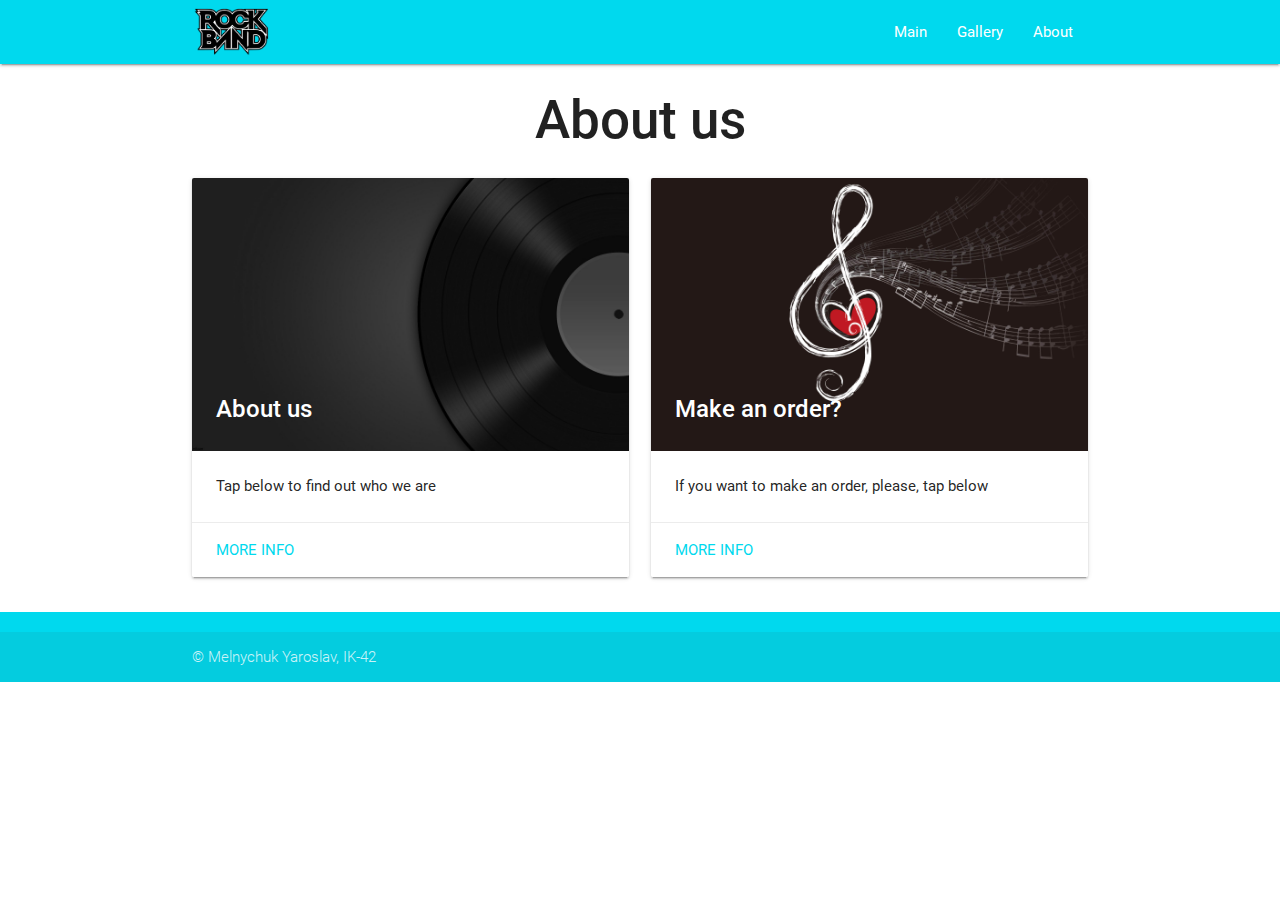
==== about.html @ 25e1ea0d "New Project" ====
<!DOCTYPE html>
<html>
<head>
	<title></title>

	<meta charset="utf-8">

	<link rel="stylesheet" type="text/css" href="css/materialize.min.css">
	<link rel="stylesheet" type="text/css" href="css/materialize.css">
	<link rel="stylesheet" type="text/css" href="css/style.css">

	<script type="text/javascript" src="js/jquery-3.2.1.min.js"></script>
	<script type="text/javascript" src="js/materialize.min.js"></script>
	<script type="text/javascript" src="js/materialize.js"></script>
</head>
<body>	

	<script>
		$(document).ready(function(){
			$('.modal').modal();
		});

		$(document).ready(function() {
			$('select').material_select();
		});
	</script>

	<nav>
		<div class="nav-wrapper container">
			<a href="index.html"><img src="img/logo.png" width="9%"></a>
			<ul id="nav-mobile" class="right hide-on-med-and-down">
				<li><a href="index.html">Main</a></li>
				<li><a href="gallery.html">Gallery</a></li>
				<li><a href="about.html">About</a></li>
			</ul>
		</div>
	</nav>

	<body>
		<h2>About us</h2>

		<div class="container about">
			<div class="row">
				<div class="col s12 m6">
					<div class="card">
						<div class="card-image">
							<img src="img/vinil.jpg">
							<span class="card-title">About us</span>
						</div>
						<div class="card-content">
							<p>
								Tap below to find out who we are	
							</p>
						</div>
						<div class="card-action">
							<a href="#modal1">More info</a>
						</div>
					</div>
				</div>

				<div class="col s12 m6">
					<div class="card">
						<div class="card-image">
							<img src="img/order.jpg">
							<span class="card-title">Make an order?</span>
						</div>
						<div class="card-content">
							<p>
								If you want to make an order, please, tap below	
							</p>
						</div>
						<div class="card-action">
							<a href="#modal2">More info</a>
						</div>
					</div>
				</div>


				<!-- MODAL 1-->
				<div id="modal1" class="modal modal-fixed-footer">
					<div class="modal-content">
						<h4>About us</h4>
						<p>Lorem ipsum dolor sit amet, consectetur adipiscing elit. Ut tempor luctus mollis. Nulla feugiat condimentum laoreet. Aliquam vitae eleifend tellus. Integer nec tortor porttitor, suscipit sapien nec, aliquam erat. Donec convallis nibh at tempor vehicula. Donec faucibus lobortis orci, a viverra nulla scelerisque id. Donec facilisis dapibus sapien a volutpat. Maecenas interdum quam sed ante placerat, sit amet eleifend orci ornare. Phasellus a vulputate nulla. Donec luctus pulvinar sapien quis rutrum. In hac habitasse platea dictumst. Aliquam consequat elit a ullamcorper malesuada. Ut sodales vitae nulla sit amet rutrum. Nunc pulvinar mauris ac lectus dictum tristique.</p>
					</div>
					<div class="modal-footer">
						<a href="#!" class="modal-action modal-close waves-effect waves-green btn-flat ">Got it!</a>
					</div>
				</div>

				<!-- MODAL 2-->

				<div id="modal2" class="modal modal-fixed-footer">
					<div class="modal-content">
						<h4>Want to make an order?</h4>

						<div class="row">
							<form class="col s12" method="GET" action="form.php">
								<div class="row">
									<div class="input-field col s6">
										<input id="first_name" type="text" class="validate">
										<label for="first_name">First Name</label>
									</div>
									<div class="input-field col s6">
										<input id="last_name" type="text" class="validate">
										<label for="last_name">Last Name</label>
									</div>
								</div>
								<div class="row">
									<div class="input-field col s6">
										<input id="email" type="email" class="validate">
										<label for="email">Email</label>
									</div>

									<div class="input-field col s6">
										<input id="icon_telephone" type="tel" class="validate">
										<label for="icon_telephone">Telephone</label>
									</div>
								</div>

								<div class="row">
									<div class="input-field col s12">
										<select multiple>
											<option value="" disabled selected>Choose your option</option>
											<option value="1"><span>Landing Page</span></option>
											<option value="2"><span>Business card site</span></option>
											<option value="3"><span>Corporate website</span></option>
											<option value="3"><span>Internet shop</span></option>
											<option value="3"><span>Blog</span></option>
										</select>
										<label>Choose type of work</label>
									</div>
								</div>

								<div class="row">
									<div class="col s12">
										<h6>Please, rate us!</h6>
										<input name="rating" type="radio" id="test1">
										<label for="test1">1</label>

										<input name="rating" type="radio" id="test2">
										<label for="test2">2</label>

										<input name="rating" type="radio" id="test3">
										<label for="test3">3</label>

										<input name="rating" type="radio" id="test4">
										<label for="test4">4</label>

										<input name="rating" type="radio" id="test5">
										<label for="test5">5</label>
									</div>
								</div>

								<div class="row">
									<div class="col s12">
										<div class="row">
											<div class="input-field col s12">
												<textarea id="textarea1" class="materialize-textarea" data-length="20" maxlength="20"></textarea>
												<label for="textarea1">Please, write your response!</label>
											</div>
										</div>
									</div>
								</div>

								<div class="row">
									<div class="col s12" id="submit" >
										<input type="submit" value="Let`s make it" class="btn waves-effect waves-light">
									</div>
								</div>
							</form>
						</div>
					</div>
					<div class="modal-footer">
						<a href="#!" class="modal-action modal-close waves-effect waves-green btn-flat ">Got it!</a>
					</div>
				</div>

			</div>
		</div>

		<footer class="page-footer">
			<div class="footer-copyright">
				<div class="container">
					&copy Melnychuk Yaroslav, IK-42
				</div>
			</div>
		</footer>


	</body>
</body>
</html>
---- css/style.css ----
body {
	/*background-image: url('../img/background.png');
	background-size: contain;*/
}

body {
	display: flex;
	min-height: 100vh;
	flex-direction: column;
}

main {
	flex: 1 0 auto;
}

nav {
	background-color: #00D9EE;
}

.page-footer {
	background-color: #00D9EE;
}

.card.gallery {
	opacity: 0.7;
}

.card.gallery:hover {
	opacity: 1;
	transition: opacity 0.4s linear; 
}

.about .card-image .card-title {
	font-weight: 500;
}

option span,
.card-action a {
	color: #00D9EE !important;
}

#submit {
	display: flex;
	justify-content: center;
}

.page-hidden {
	display: none;
}

.pagination li.active {
	background-color: #00D9EE;
}

.carousel .carousel-item img {
	border: 1px solid black;
	width: 150%;
}

.carousel {
	transform: translateX(-5%) translateY(-15%);
}

h2 {
	text-align: center;
	font-weight: 500;
}

p {
	text-align: justify;
}

.popup {
	width:1000px !important;
}

.popup img {
	float:left !important; 
	width: 450px !important; 
	margin-right: 20px !important;
}
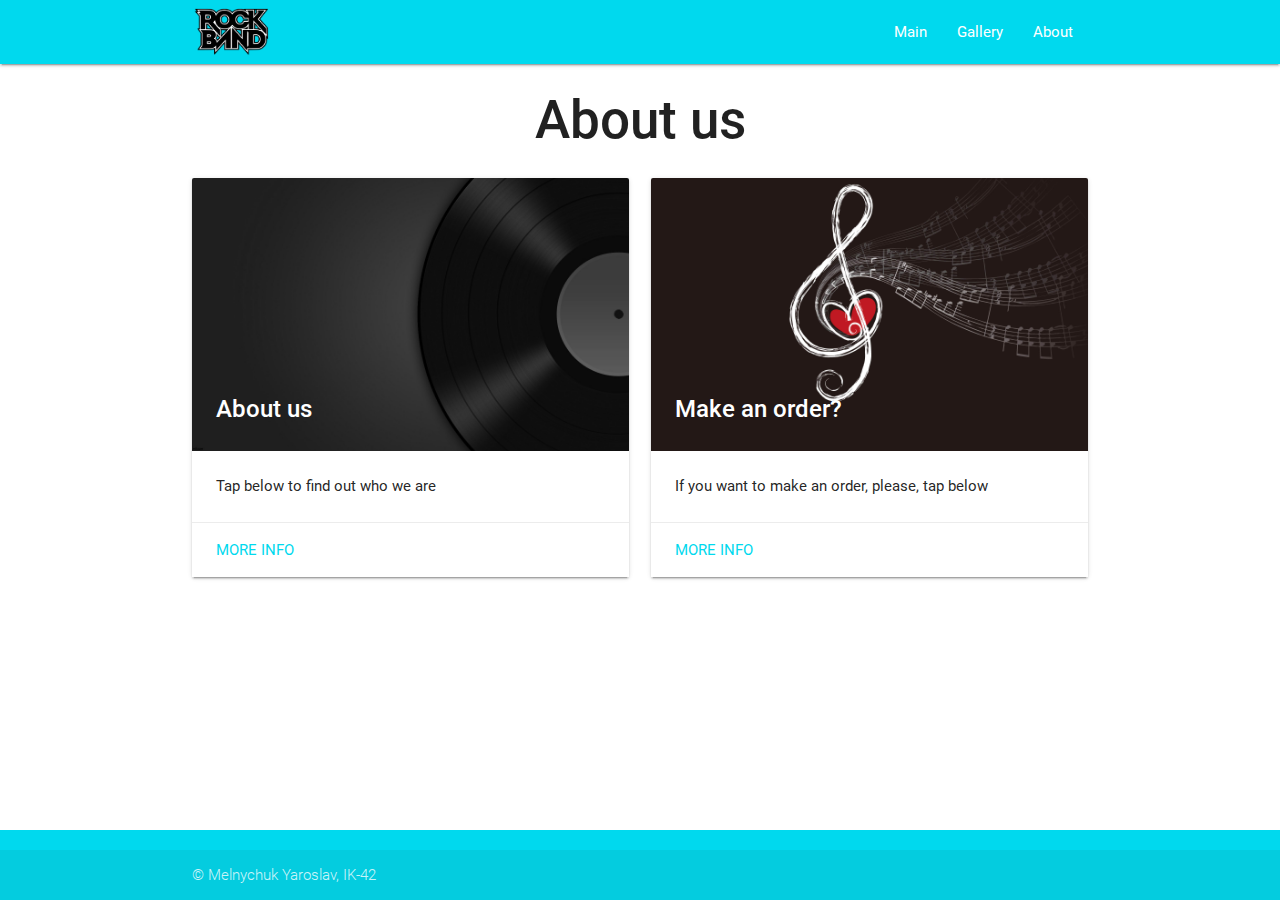
==== commit 0b5e811b: "Adaptive design" ====
--- a/about.html
+++ b/about.html
@@ -1,17 +1,18 @@
 <!DOCTYPE html>
 <html>
 <head>
-	<title></title>
+	<title>About us</title>
 
 	<meta charset="utf-8">
+	<meta name="viewport" content="width=device-width, initial-scale=1.0" />
 
-	<link rel="stylesheet" type="text/css" href="css/materialize.min.css">
-	<link rel="stylesheet" type="text/css" href="css/materialize.css">
-	<link rel="stylesheet" type="text/css" href="css/style.css">
+	<link href="http://fonts.googleapis.com/icon?family=Material+Icons" rel="stylesheet">
+	
+	<link type="text/css" rel="stylesheet" href="css/materialize.min.css" media="screen,projection" />
+	<link type="text/css" rel="stylesheet" href="css/style.css" media="screen,projection" />
 
 	<script type="text/javascript" src="js/jquery-3.2.1.min.js"></script>
 	<script type="text/javascript" src="js/materialize.min.js"></script>
-	<script type="text/javascript" src="js/materialize.js"></script>
 </head>
 <body>	
 
@@ -37,146 +38,148 @@
 	</nav>
 
 	<body>
-		<h2>About us</h2>
+		<main>
+			<h2>About us</h2>
 
-		<div class="container about">
-			<div class="row">
-				<div class="col s12 m6">
-					<div class="card">
-						<div class="card-image">
-							<img src="img/vinil.jpg">
-							<span class="card-title">About us</span>
-						</div>
-						<div class="card-content">
-							<p>
-								Tap below to find out who we are	
-							</p>
-						</div>
-						<div class="card-action">
-							<a href="#modal1">More info</a>
+			<div class="container about">
+				<div class="row">
+					<div class="col s12 m6">
+						<div class="card">
+							<div class="card-image">
+								<img src="img/vinil.jpg">
+								<span class="card-title">About us</span>
+							</div>
+							<div class="card-content">
+								<p>
+									Tap below to find out who we are	
+								</p>
+							</div>
+							<div class="card-action">
+								<a href="#modal1">More info</a>
+							</div>
 						</div>
 					</div>
-				</div>
 
-				<div class="col s12 m6">
-					<div class="card">
-						<div class="card-image">
-							<img src="img/order.jpg">
-							<span class="card-title">Make an order?</span>
-						</div>
-						<div class="card-content">
-							<p>
-								If you want to make an order, please, tap below	
-							</p>
-						</div>
-						<div class="card-action">
-							<a href="#modal2">More info</a>
+					<div class="col s12 m6">
+						<div class="card">
+							<div class="card-image">
+								<img src="img/order.jpg">
+								<span class="card-title">Make an order?</span>
+							</div>
+							<div class="card-content">
+								<p>
+									If you want to make an order, please, tap below	
+								</p>
+							</div>
+							<div class="card-action">
+								<a href="#modal2">More info</a>
+							</div>
 						</div>
 					</div>
-				</div>
 
 
-				<!-- MODAL 1-->
-				<div id="modal1" class="modal modal-fixed-footer">
-					<div class="modal-content">
-						<h4>About us</h4>
-						<p>Lorem ipsum dolor sit amet, consectetur adipiscing elit. Ut tempor luctus mollis. Nulla feugiat condimentum laoreet. Aliquam vitae eleifend tellus. Integer nec tortor porttitor, suscipit sapien nec, aliquam erat. Donec convallis nibh at tempor vehicula. Donec faucibus lobortis orci, a viverra nulla scelerisque id. Donec facilisis dapibus sapien a volutpat. Maecenas interdum quam sed ante placerat, sit amet eleifend orci ornare. Phasellus a vulputate nulla. Donec luctus pulvinar sapien quis rutrum. In hac habitasse platea dictumst. Aliquam consequat elit a ullamcorper malesuada. Ut sodales vitae nulla sit amet rutrum. Nunc pulvinar mauris ac lectus dictum tristique.</p>
+					<!-- MODAL 1-->
+					<div id="modal1" class="modal modal-fixed-footer">
+						<div class="modal-content">
+							<h4>About us</h4>
+							<p>Lorem ipsum dolor sit amet, consectetur adipiscing elit. Ut tempor luctus mollis. Nulla feugiat condimentum laoreet. Aliquam vitae eleifend tellus. Integer nec tortor porttitor, suscipit sapien nec, aliquam erat. Donec convallis nibh at tempor vehicula. Donec faucibus lobortis orci, a viverra nulla scelerisque id. Donec facilisis dapibus sapien a volutpat. Maecenas interdum quam sed ante placerat, sit amet eleifend orci ornare. Phasellus a vulputate nulla. Donec luctus pulvinar sapien quis rutrum. In hac habitasse platea dictumst. Aliquam consequat elit a ullamcorper malesuada. Ut sodales vitae nulla sit amet rutrum. Nunc pulvinar mauris ac lectus dictum tristique.</p>
+						</div>
+						<div class="modal-footer">
+							<a href="#!" class="modal-action modal-close waves-effect waves-green btn-flat ">Got it!</a>
+						</div>
 					</div>
-					<div class="modal-footer">
-						<a href="#!" class="modal-action modal-close waves-effect waves-green btn-flat ">Got it!</a>
-					</div>
-				</div>
 
-				<!-- MODAL 2-->
+					<!-- MODAL 2-->
 
-				<div id="modal2" class="modal modal-fixed-footer">
-					<div class="modal-content">
-						<h4>Want to make an order?</h4>
+					<div id="modal2" class="modal modal-fixed-footer">
+						<div class="modal-content">
+							<h4>Want to make an order?</h4>
 
-						<div class="row">
-							<form class="col s12" method="GET" action="form.php">
-								<div class="row">
-									<div class="input-field col s6">
-										<input id="first_name" type="text" class="validate">
-										<label for="first_name">First Name</label>
+							<div class="row">
+								<form class="col s12" method="GET" action="form.php">
+									<div class="row">
+										<div class="input-field col s6">
+											<input id="first_name" type="text" class="validate">
+											<label for="first_name">First Name</label>
+										</div>
+										<div class="input-field col s6">
+											<input id="last_name" type="text" class="validate">
+											<label for="last_name">Last Name</label>
+										</div>
 									</div>
-									<div class="input-field col s6">
-										<input id="last_name" type="text" class="validate">
-										<label for="last_name">Last Name</label>
-									</div>
-								</div>
-								<div class="row">
-									<div class="input-field col s6">
-										<input id="email" type="email" class="validate">
-										<label for="email">Email</label>
+									<div class="row">
+										<div class="input-field col s6">
+											<input id="email" type="email" class="validate">
+											<label for="email">Email</label>
+										</div>
+
+										<div class="input-field col s6">
+											<input id="icon_telephone" type="tel" class="validate">
+											<label for="icon_telephone">Telephone</label>
+										</div>
 									</div>
 
-									<div class="input-field col s6">
-										<input id="icon_telephone" type="tel" class="validate">
-										<label for="icon_telephone">Telephone</label>
+									<div class="row">
+										<div class="input-field col s12">
+											<select multiple>
+												<option value="" disabled selected>Choose your option</option>
+												<option value="1"><span>Landing Page</span></option>
+												<option value="2"><span>Business card site</span></option>
+												<option value="3"><span>Corporate website</span></option>
+												<option value="3"><span>Internet shop</span></option>
+												<option value="3"><span>Blog</span></option>
+											</select>
+											<label>Choose type of work</label>
+										</div>
 									</div>
-								</div>
 
-								<div class="row">
-									<div class="input-field col s12">
-										<select multiple>
-											<option value="" disabled selected>Choose your option</option>
-											<option value="1"><span>Landing Page</span></option>
-											<option value="2"><span>Business card site</span></option>
-											<option value="3"><span>Corporate website</span></option>
-											<option value="3"><span>Internet shop</span></option>
-											<option value="3"><span>Blog</span></option>
-										</select>
-										<label>Choose type of work</label>
+									<div class="row">
+										<div class="col s12">
+											<h6>Please, rate us!</h6>
+											<input name="rating" type="radio" id="test1">
+											<label for="test1">1</label>
+
+											<input name="rating" type="radio" id="test2">
+											<label for="test2">2</label>
+
+											<input name="rating" type="radio" id="test3">
+											<label for="test3">3</label>
+
+											<input name="rating" type="radio" id="test4">
+											<label for="test4">4</label>
+
+											<input name="rating" type="radio" id="test5">
+											<label for="test5">5</label>
+										</div>
 									</div>
-								</div>
 
-								<div class="row">
-									<div class="col s12">
-										<h6>Please, rate us!</h6>
-										<input name="rating" type="radio" id="test1">
-										<label for="test1">1</label>
-
-										<input name="rating" type="radio" id="test2">
-										<label for="test2">2</label>
-
-										<input name="rating" type="radio" id="test3">
-										<label for="test3">3</label>
-
-										<input name="rating" type="radio" id="test4">
-										<label for="test4">4</label>
-
-										<input name="rating" type="radio" id="test5">
-										<label for="test5">5</label>
-									</div>
-								</div>
-
-								<div class="row">
-									<div class="col s12">
-										<div class="row">
-											<div class="input-field col s12">
-												<textarea id="textarea1" class="materialize-textarea" data-length="20" maxlength="20"></textarea>
-												<label for="textarea1">Please, write your response!</label>
+									<div class="row">
+										<div class="col s12">
+											<div class="row">
+												<div class="input-field col s12">
+													<textarea id="textarea1" class="materialize-textarea" data-length="20" maxlength="20"></textarea>
+													<label for="textarea1">Please, write your response!</label>
+												</div>
 											</div>
 										</div>
 									</div>
-								</div>
 
-								<div class="row">
-									<div class="col s12" id="submit" >
-										<input type="submit" value="Let`s make it" class="btn waves-effect waves-light">
+									<div class="row">
+										<div class="col s12" id="submit" >
+											<input type="submit" value="Let`s make it" class="btn waves-effect waves-light">
+										</div>
 									</div>
-								</div>
-							</form>
+								</form>
+							</div>
+						</div>
+						<div class="modal-footer">
+							<a href="#!" class="modal-action modal-close waves-effect waves-green btn-flat ">Got it!</a>
 						</div>
 					</div>
-					<div class="modal-footer">
-						<a href="#!" class="modal-action modal-close waves-effect waves-green btn-flat ">Got it!</a>
-					</div>
+
 				</div>
-
 			</div>
-		</div>
+		</main>
 
 		<footer class="page-footer">
 			<div class="footer-copyright">
--- a/css/style.css
+++ b/css/style.css
@@ -78,4 +78,5 @@
 	float:left !important; 
 	width: 450px !important; 
 	margin-right: 20px !important;
-}+}
+
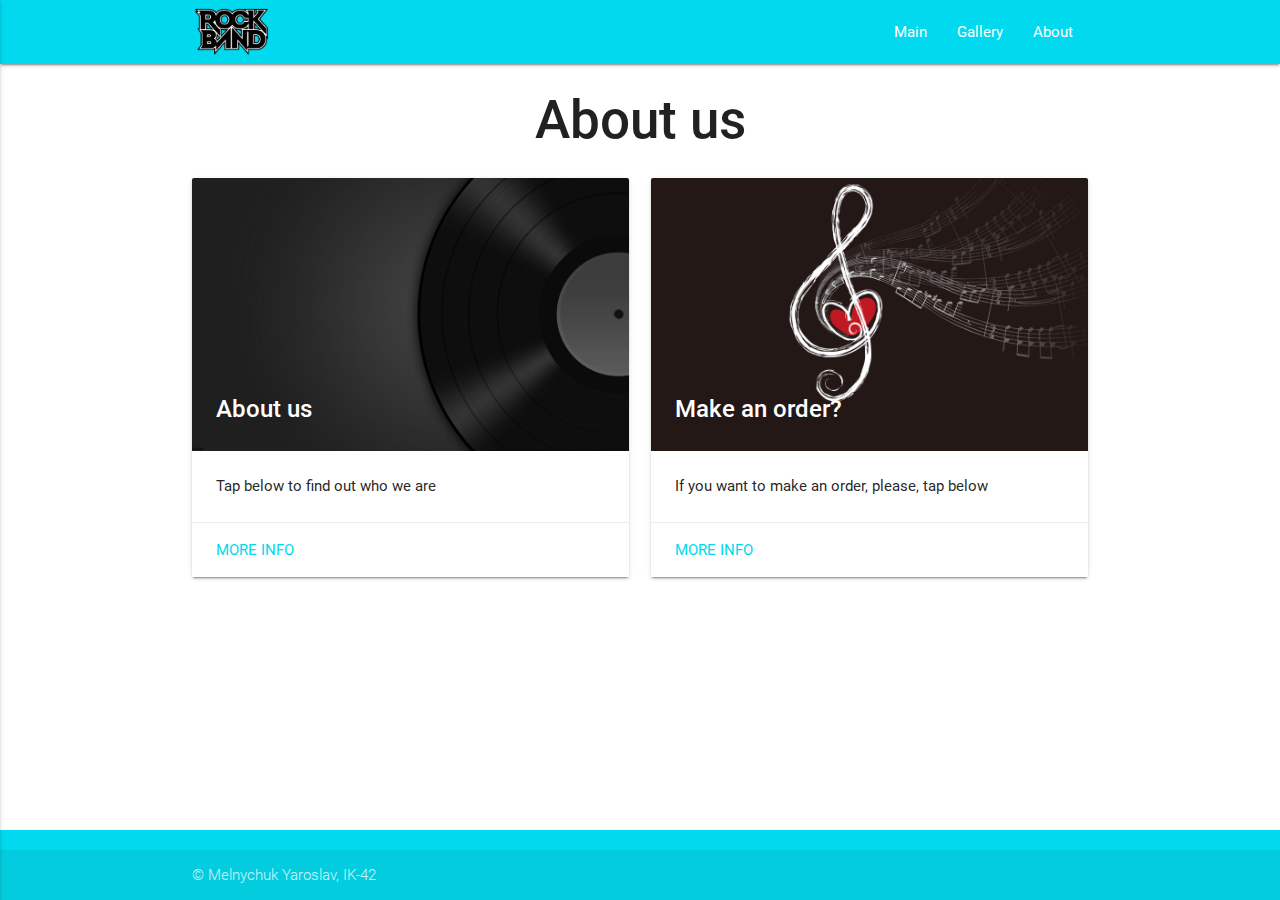
==== commit 7adb2fc6: "Робота над адаптивністю" ====
--- a/about.html
+++ b/about.html
@@ -7,7 +7,7 @@
 	<meta name="viewport" content="width=device-width, initial-scale=1.0" />
 
 	<link href="http://fonts.googleapis.com/icon?family=Material+Icons" rel="stylesheet">
-	
+
 	<link type="text/css" rel="stylesheet" href="css/materialize.min.css" media="screen,projection" />
 	<link type="text/css" rel="stylesheet" href="css/style.css" media="screen,projection" />
 
@@ -26,19 +26,40 @@
 		});
 	</script>
 
-	<nav>
-		<div class="nav-wrapper container">
-			<a href="index.html"><img src="img/logo.png" width="9%"></a>
-			<ul id="nav-mobile" class="right hide-on-med-and-down">
-				<li><a href="index.html">Main</a></li>
-				<li><a href="gallery.html">Gallery</a></li>
-				<li><a href="about.html">About</a></li>
-			</ul>
-		</div>
-	</nav>
-
 	<body>
 		<main>
+
+			<nav>
+				<div class="nav-wrapper container">
+					<a href="index.html"><img src="img/logo.png" width="9%"></a>
+					<ul id="nav-mobile" class="right hide-on-med-and-down">
+						<li><a href="index.html">Main</a></li>
+						<li><a href="gallery.html">Gallery</a></li>
+						<li><a href="about.html">About</a></li>
+					</ul>
+					<a href="#" data-activates="slide-out" class="button-collapse"><i class="material-icons">menu</i></a>
+				</div>
+			</nav>
+
+			<ul id="slide-out" class="side-nav">
+				<li>
+					<img src="img/logo.png" width="50%" align="center">
+				</li>
+				<li><div class="divider"></div></li>       
+		        <li>
+		            <a href="index.html">Main page</a>
+		        </li>
+		        <li><div class="divider"></div></li>
+		        <li>
+		            <a href="gallery.html">Gallery</a>
+		        </li>
+		        <li><div class="divider"></div></li>
+		        <li>
+		            <a href="about.html">About us</a>
+		        </li>        	
+	    	</ul>
+
+
 			<h2>About us</h2>
 
 			<div class="container about">
@@ -189,6 +210,15 @@
 			</div>
 		</footer>
 
+		<script>
+			$('.button-collapse').sideNav({
+			    menuWidth: 300, // Default is 300
+			    edge: 'left', // Choose the horizontal origin
+			    closeOnClick: true, // Closes side-nav on <a> clicks, useful for Angular/Meteor
+			    draggable: true // Choose whether you can drag to open on touch screens
+			}
+			);
+		</script>
 
 	</body>
 </body>
--- a/css/style.css
+++ b/css/style.css
@@ -80,3 +80,32 @@
 	margin-right: 20px !important;
 }
 
+@media (max-width: 601px) {
+	.nav-wrapper img {
+		float: right;
+		width: 20% !important;
+	}
+
+	.nav-wrapper {
+		display: flex;
+		flex-direction: row-reverse;
+		align-items: center;
+	}
+
+	.side-nav li:first-child {
+		display: flex;
+		justify-content: center;
+		align-items: center;
+	}
+
+	.popup {
+		width: 10% !important;
+	}
+
+	.popup img {
+		width: 90% !important;
+		margin-left: 15px;
+		margin-bottom: 5px: 
+	}
+}
+
